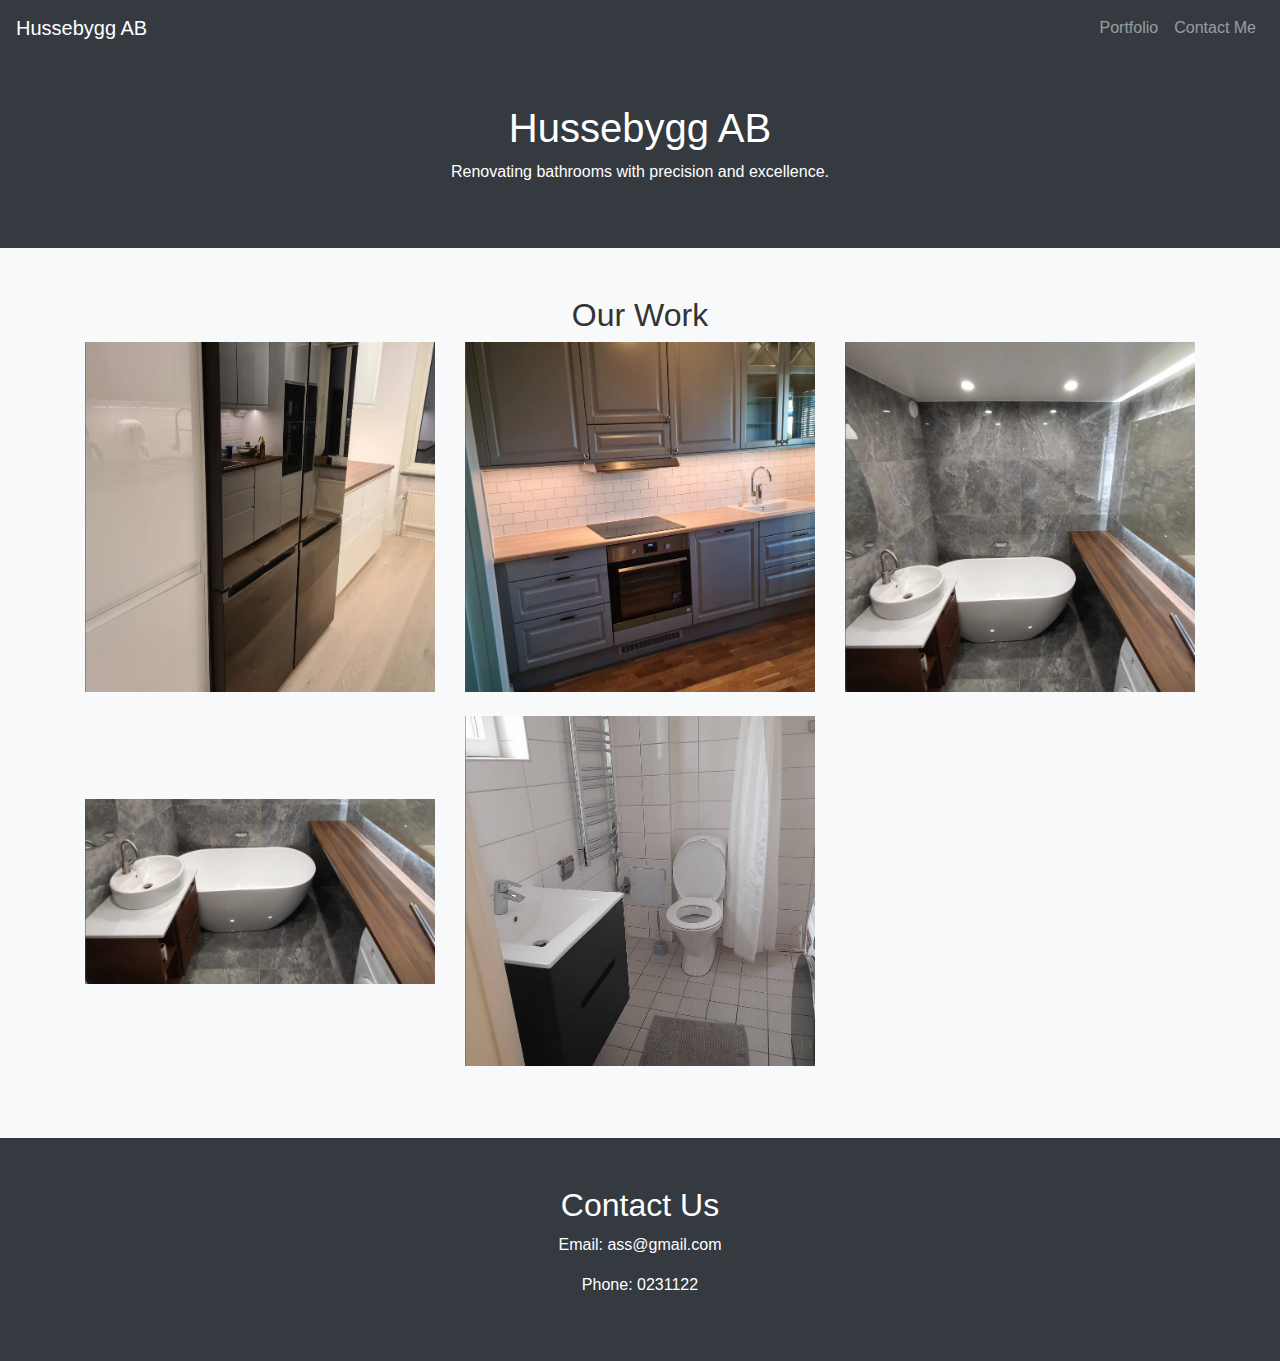
==== Index.html @ 8122aa59 "aaaa" ====
<!DOCTYPE html>
<html lang="en">

<head>
    <meta charset="UTF-8">
    <meta name="viewport" content="width=device-width, initial-scale=1.0">
    <title>Hussebygg AB</title>
    <!-- Bootstrap CSS -->
    <link href="https://stackpath.bootstrapcdn.com/bootstrap/4.3.1/css/bootstrap.min.css" rel="stylesheet">
    <!-- Custom CSS -->
    <link rel="stylesheet" href="styles.css">
</head>

<body>
    <!-- Navigation Bar -->
    <nav class="navbar navbar-expand-lg navbar-dark bg-dark">
        <a class="navbar-brand" href="#">Hussebygg AB</a>
        <button class="navbar-toggler" type="button" data-toggle="collapse" data-target="#navbarNav"
            aria-controls="navbarNav" aria-expanded="false" aria-label="Toggle navigation">
            <span class="navbar-toggler-icon"></span>
        </button>
        <div class="collapse navbar-collapse" id="navbarNav">
            <ul class="navbar-nav ml-auto">
                <li class="nav-item">
                    <a class="nav-link" href="#portfolio">Portfolio</a>
                </li>
                <li class="nav-item">
                    <a class="nav-link" href="#contact">Contact Me</a>
                </li>
            </ul>
        </div>
    </nav>

    <!-- Header section -->
    <header class="text-center py-5">
        <h1>Hussebygg AB</h1>
        <p>Renovating bathrooms with precision and excellence.</p>
    </header>

    <!-- Portfolio section -->
    <section id="portfolio" class="py-5">
        <h2 class="text-center">Our Work</h2>
        <div class="container">
            <div class="row">
                <!-- Add images here -->
                <div class="col-md-4 mb-4">
                    <img src="images/image1.png" class="img-fluid" alt="Work example 1">
                </div>
                <div class="col-md-4 mb-4">
                    <img src="images/image2.png" class="img-fluid" alt="Work example 2">
                </div>
                <div class="col-md-4 mb-4">
                    <img src="images/image3.jpg" class="img-fluid" alt="Work example 3">
                </div>
                <div class="col-md-4 mb-4">
                    <img src="images/image4.jpg" class="img-fluid" alt="Work example 4">
                </div>
                <div class="col-md-4 mb-4">
                    <img src="images/image5.png" class="img-fluid" alt="Work example 5">
                </div>
            </div>
        </div>
    </section>

    <!-- Contact section -->
    <footer id="contact" class="py-5 text-center">
        <h2>Contact Us</h2>
        <p>Email: ass@gmail.com</p>
        <p>Phone: 0231122</p>
    </footer>

    <!-- Bootstrap JS -->
    <script src="https://code.jquery.com/jquery-3.3.1.slim.min.js"></script>
    <script src="https://cdnjs.cloudflare.com/ajax/libs/popper.js/1.14.7/umd/popper.min.js"></script>
    <script src="https://stackpath.bootstrapcdn.com/bootstrap/4.3.1/js/bootstrap.min.js"></script>
</body>

</
---- styles.css ----
/* styles.css */

body {
    font-family: Arial, sans-serif;
    color: #333;
    background-color: #f8f9fa;
}

header {
    background-color: #343a40;
    color: white;
}

#portfolio .row > div {
    display: flex;
    justify-content: center;
    align-items: center;
}

#portfolio img {
    transition: transform .2s; /* Animation */
}

#portfolio img:hover {
    transform: scale(1.1); /* (150% zoom - Note: if the zoom is too large, it will go outside of the viewport) */
}


footer {
    background-color: #343a40;
    color: white;
}
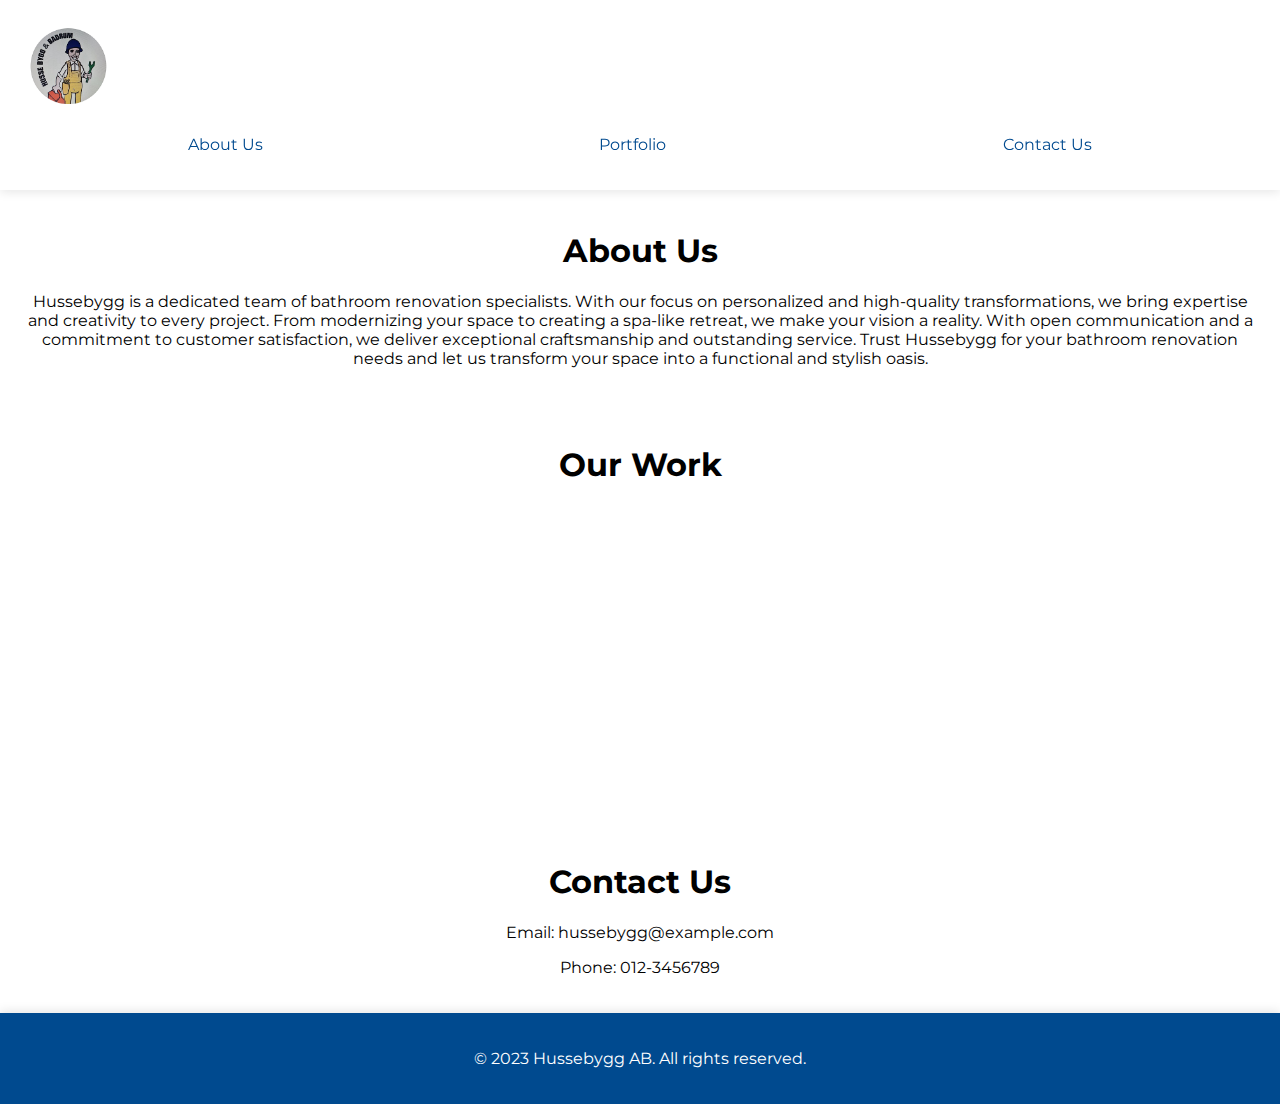
==== commit ba18fe1e: "AA" ====
--- a/Index.html
+++ b/Index.html
@@ -1,78 +1,45 @@
 <!DOCTYPE html>
 <html lang="en">
-
 <head>
     <meta charset="UTF-8">
     <meta name="viewport" content="width=device-width, initial-scale=1.0">
     <title>Hussebygg AB</title>
-    <!-- Bootstrap CSS -->
-    <link href="https://stackpath.bootstrapcdn.com/bootstrap/4.3.1/css/bootstrap.min.css" rel="stylesheet">
-    <!-- Custom CSS -->
     <link rel="stylesheet" href="styles.css">
+    <link href="https://fonts.googleapis.com/css2?family=Montserrat:wght@400;700&display=swap" rel="stylesheet">
+    
 </head>
-
 <body>
-    <!-- Navigation Bar -->
-    <nav class="navbar navbar-expand-lg navbar-dark bg-dark">
-        <a class="navbar-brand" href="#">Hussebygg AB</a>
-        <button class="navbar-toggler" type="button" data-toggle="collapse" data-target="#navbarNav"
-            aria-controls="navbarNav" aria-expanded="false" aria-label="Toggle navigation">
-            <span class="navbar-toggler-icon"></span>
-        </button>
-        <div class="collapse navbar-collapse" id="navbarNav">
-            <ul class="navbar-nav ml-auto">
-                <li class="nav-item">
-                    <a class="nav-link" href="#portfolio">Portfolio</a>
-                </li>
-                <li class="nav-item">
-                    <a class="nav-link" href="#contact">Contact Me</a>
-                </li>
+    <header>
+        <img src="images/logo.png" alt="Hussebygg AB logo" id="logo">
+        <nav>
+            <ul>
+                <li><a href="#about">About Us</a></li>
+                <li><a href="#portfolio">Portfolio</a></li>
+                <li><a href="#contact">Contact Us</a></li>
             </ul>
-        </div>
-    </nav>
-
-    <!-- Header section -->
-    <header class="text-center py-5">
-        <h1>Hussebygg AB</h1>
-        <p>Renovating bathrooms with precision and excellence.</p>
+        </nav>
     </header>
-
-    <!-- Portfolio section -->
-    <section id="portfolio" class="py-5">
-        <h2 class="text-center">Our Work</h2>
-        <div class="container">
-            <div class="row">
-                <!-- Add images here -->
-                <div class="col-md-4 mb-4">
-                    <img src="images/image1.png" class="img-fluid" alt="Work example 1">
-                </div>
-                <div class="col-md-4 mb-4">
-                    <img src="images/image2.png" class="img-fluid" alt="Work example 2">
-                </div>
-                <div class="col-md-4 mb-4">
-                    <img src="images/image3.jpg" class="img-fluid" alt="Work example 3">
-                </div>
-                <div class="col-md-4 mb-4">
-                    <img src="images/image4.jpg" class="img-fluid" alt="Work example 4">
-                </div>
-                <div class="col-md-4 mb-4">
-                    <img src="images/image5.png" class="img-fluid" alt="Work example 5">
-                </div>
-            </div>
+    <section id="about">
+        <h1>About Us</h1>
+        <p>Hussebygg is a dedicated team of bathroom renovation specialists. With our focus on personalized and high-quality transformations, we bring expertise and creativity to every project. From modernizing your space to creating a spa-like retreat, we make your vision a reality. With open communication and a commitment to customer satisfaction, we deliver exceptional craftsmanship and outstanding service. Trust Hussebygg for your bathroom renovation needs and let us transform your space into a functional and stylish oasis.</p>
+    </section>
+    <section id="portfolio">
+        <h1>Our Work</h1>
+        <div id="portfolio-grid">
+            <img src="images/image1.png" class="portfolio-image" alt="Image 1" />
+            <img src="images/image2.png" class="portfolio-image" alt="Image 2" />
+            <img src="images/image3.png" class="portfolio-image" alt="Image 3" />
+            <img src="images/image5.png" class="portfolio-image" alt="Image 5" />
         </div>
     </section>
-
-    <!-- Contact section -->
-    <footer id="contact" class="py-5 text-center">
-        <h2>Contact Us</h2>
-        <p>Email: ass@gmail.com</p>
-        <p>Phone: 0231122</p>
+    <section id="contact">
+        <h1>Contact Us</h1>
+        <p>Email: hussebygg@example.com</p>
+        <p>Phone: 012-3456789</p>
+    </section>
+    <footer>
+        <p>&copy; 2023 Hussebygg AB. All rights reserved.</p>
     </footer>
-
-    <!-- Bootstrap JS -->
-    <script src="https://code.jquery.com/jquery-3.3.1.slim.min.js"></script>
-    <script src="https://cdnjs.cloudflare.com/ajax/libs/popper.js/1.14.7/umd/popper.min.js"></script>
-    <script src="https://stackpath.bootstrapcdn.com/bootstrap/4.3.1/js/bootstrap.min.js"></script>
+    <script src="script.js"></script>
 </body>
-
-</
+</html>
--- a/styles.css
+++ b/styles.css
@@ -1,32 +1,120 @@
-/* styles.css */
+body, h1, p {
+    font-family: 'Montserrat', sans-serif;
+}
 
 body {
-    font-family: Arial, sans-serif;
-    color: #333;
-    background-color: #f8f9fa;
+    margin: 0;
+    padding: 0;
+    background-repeat: no-repeat;
+    background-size: cover;
+    transition: background-image 2s ease-in-out;
 }
 
 header {
-    background-color: #343a40;
-    color: white;
+    position: sticky;
+    top: 0;
+    z-index: 100;
+    background-color: #fff;
+    padding: 20px;
+    box-shadow: 0 2px 10px rgba(0, 0, 0, 0.1);
 }
 
-#portfolio .row > div {
-    display: flex;
-    justify-content: center;
-    align-items: center;
+nav ul li a {
+    transition: color 0.5s ease;
 }
 
-#portfolio img {
-    transition: transform .2s; /* Animation */
+nav ul li a:hover {
+    color: #fff;
 }
 
-#portfolio img:hover {
-    transform: scale(1.1); /* (150% zoom - Note: if the zoom is too large, it will go outside of the viewport) */
+#about, #contact {
+    animation: slide-in 2s ease-out;
 }
 
+.portfolio-image {
+    transition: transform 0.5s ease, box-shadow 0.5s ease;
+}
+
+.portfolio-image:hover {
+    transform: scale(1.05);
+    box-shadow: 0 2px 10px rgba(0, 0, 0, 0.3);
+}
+
+@keyframes slide-in {
+    0% { transform: translateY(-50px); opacity: 0; }
+    100% { transform: translateY(0); opacity: 1; }
+}
+
+@keyframes fade-in {
+     0% { opacity: 0; }
+     100% { opacity: 1; }
+}
 
 footer {
-    background-color: #343a40;
-    color: white;
+    box-shadow: 0 -2px 10px rgba(0, 0, 0, 0.1);
 }
+
+/* Existing styles below */
+
+#logo {
+    width: 100px;
+}
+
+nav ul {
+    list-style: none;
+    padding: 0;
+    display: flex;
+    justify-content: space-around;
+}
+
+nav ul li a {
+    text-decoration: none;
+    color: #004a8f;
+}
+
+nav ul li a:hover {
+    color: #ddd;
+    text-decoration: underline;
+    transition: color 0.3s ease;
+}
+
+section {
+    padding: 20px;
+    text-align: center;
+}
+
+#portfolio-grid {
+    display: grid;
+    grid-template-columns: repeat(auto-fit, minmax(200px, 1fr));
+    gap: 20px;
+}
+
+.portfolio-image {
+    width: 100%;
+    height: auto;
+    opacity: 0;
+    transition: transform 0.3s ease, opacity 1s ease;
+    animation: fade-in 1s 1 forwards;
+}
+
+@keyframes slide-in {
+    0% {
+        transform: translateX(-100%);
+        opacity: 0;
+    }
+    100% {
+        transform: translateX(0);
+        opacity: 1;
+    }
+}
+
+#about, #contact {
+    animation: 2s ease-out 0s 1 slide-in;
+}
+
+footer {
+    background-color: #004a8f;
+    color: #fff;
+    padding: 20px;
+    text-align: center;
+}
